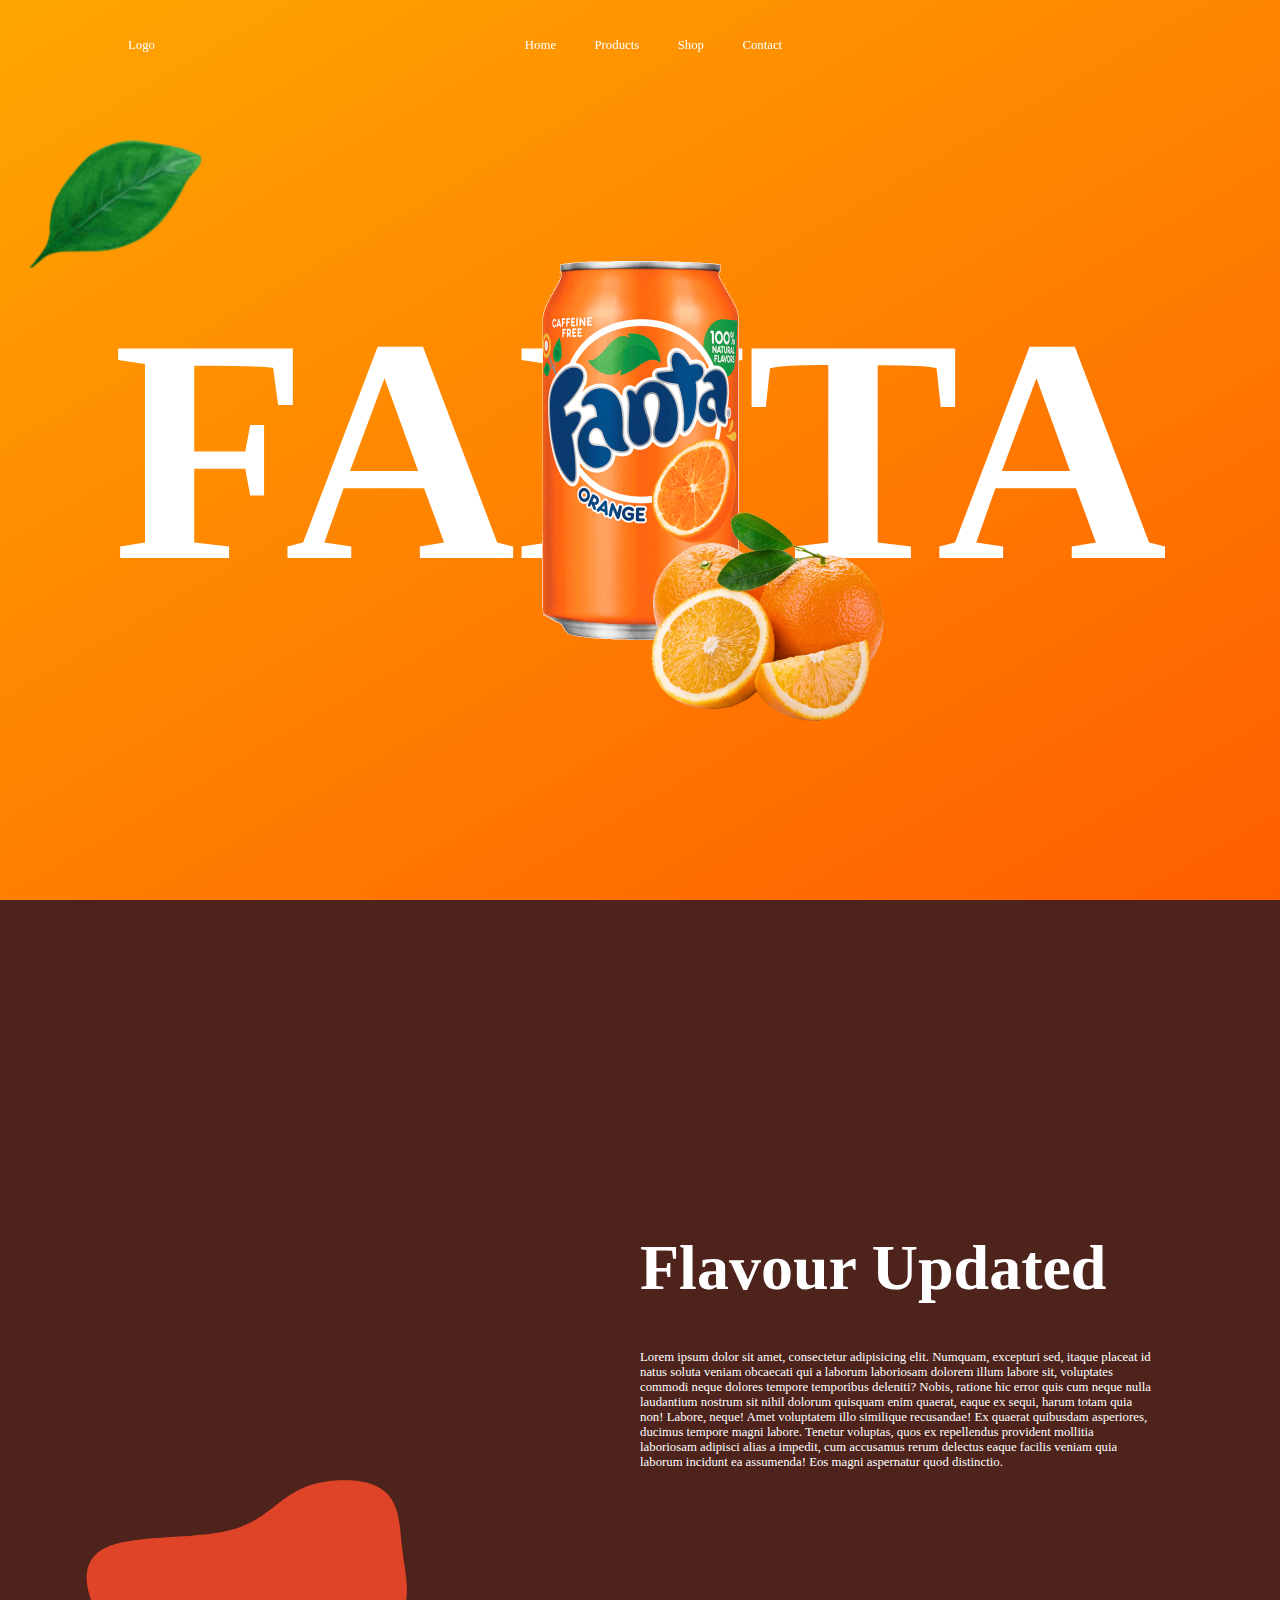
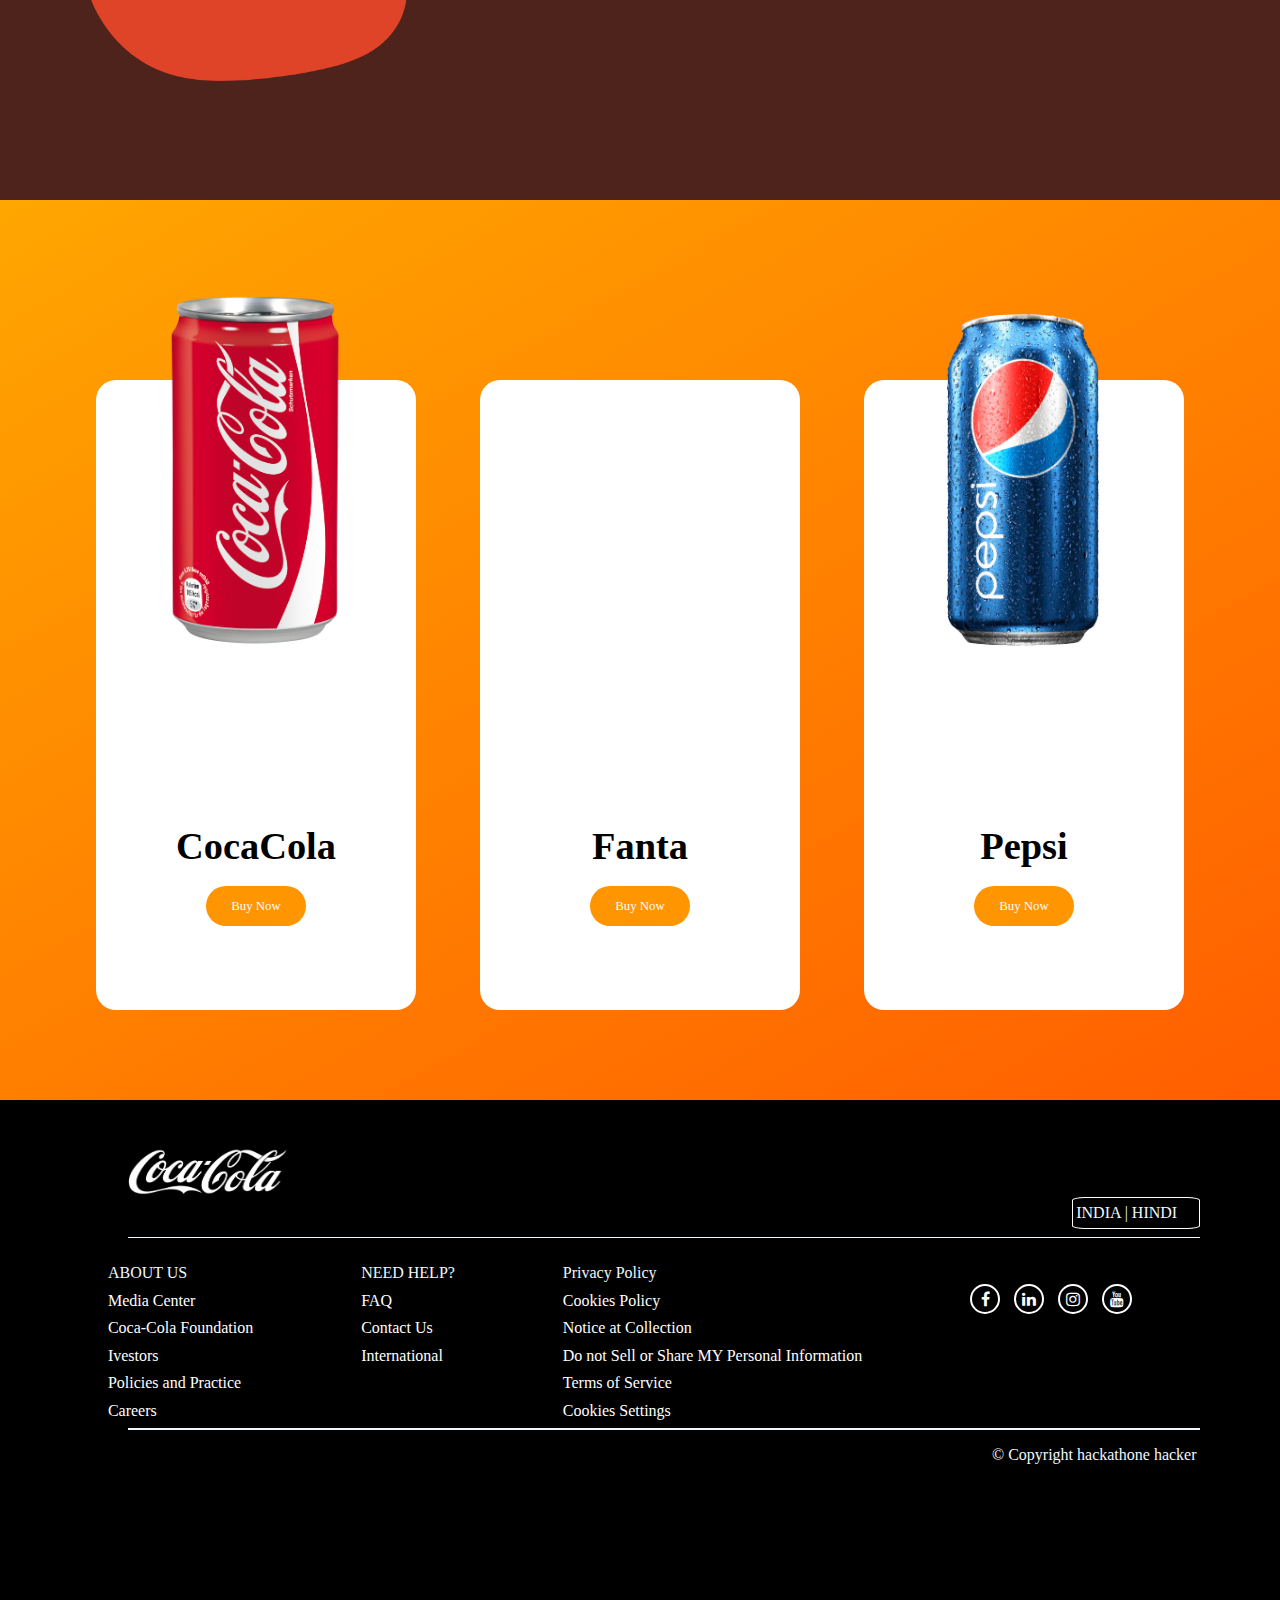
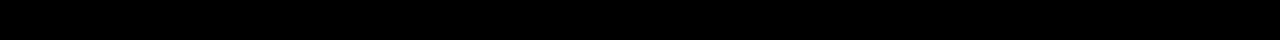
==== index.html @ 5b88c214 "first commit" ====
<!DOCTYPE html>
<html lang="en">
<head>
    <meta charset="UTF-8">
    <meta name="viewport" content="width=device-width, initial-scale=1.0">
    <link href="https://cdn.jsdelivr.net/npm/remixicon@3.5.0/fonts/remixicon.css" rel="stylesheet">
    
    <link rel="stylesheet" href="https://cdnjs.cloudflare.com/ajax/libs/font-awesome/6.6.0/css/all.min.css" integrity="sha512-Kc323vGBEqzTmouAECnVceyQqyqdsSiqLQISBL29aUW4U/M7pSPA/gEUZQqv1cwx4OnYxTxve5UMg5GT6L4JJg==" crossorigin="anonymous" referrerpolicy="no-referrer" />
    <link rel="stylesheet" href="https://cdnjs.cloudflare.com/ajax/libs/font-awesome/4.7.0/css/font-awesome.min.css">
    <link rel="stylesheet" href="style.css">
    <title>coca web</title>
</head>
<body>
    <div id="main">
        <nav>
            <a href="#">Logo</a>
            <div class="cntr-nav">
                <a href="#">Home</a>
                <a href="#">Products</a>
                <a href="#">Shop</a>
                <a href="#">Contact</a>
            </div>
            <i class="ri-menu-fill"></i>
        </nav>
        <div class="one">
            <h1>FANTA</h1>
            <img id="orange-cut" src="Assets/orange2.png" alt="">
            <img id="fanta" src="fanta.png" alt="">
            <img id="orange" src="orange.webp" alt="">
            <img id="leaf" src="leaf.webp" alt="">
            <img id="leaf2" src="leaf2 (1).png" alt="">
            <img id="leaf3" src="leaf2.png" alt="">
        </div>
        <div class="two">
            <div class="lft-two">
                <svg viewBox="0 0 200 200" xmlns="http://www.w3.org/2000/svg">
                    <path fill="#e04428" d="M41.5,-59.5C49.8,-51.1,49.7,-33.6,50.7,-19.2C51.7,-4.7,53.8,6.7,52.4,18.9C51.1,31.1,46.3,44.1,36.9,52.9C27.6,61.8,13.8,66.5,-2.5,70C-18.8,73.4,-37.7,75.6,-52.5,68.5C-67.3,61.5,-78.2,45.2,-84.5,27.1C-90.9,9,-92.7,-10.8,-80.5,-19.3C-68.3,-27.8,-42.1,-24.8,-26.3,-30.8C-10.6,-36.8,-5.3,-51.7,5.7,-59.5C16.6,-67.3,33.2,-68,41.5,-59.5Z" transform="translate(100 100)" />
                  </svg>
            </div>
            <div class="rght-two">
                <h1>Flavour Updated</h1>
                <p>Lorem ipsum dolor sit amet, consectetur adipisicing elit. Numquam, excepturi sed, itaque placeat id natus soluta veniam obcaecati qui a laborum laboriosam dolorem illum labore sit, voluptates commodi neque dolores tempore temporibus deleniti? Nobis, ratione hic error quis cum neque nulla laudantium nostrum sit nihil dolorum quisquam enim quaerat, eaque ex sequi, harum totam quia non! Labore, neque! Amet voluptatem illo similique recusandae! Ex quaerat quibusdam asperiores, ducimus tempore magni labore. Tenetur voluptas, quos ex repellendus provident mollitia laboriosam adipisci alias a impedit, cum accusamus rerum delectus eaque facilis veniam quia laborum incidunt ea assumenda! Eos magni aspernatur quod distinctio.</p>
            </div>
        </div>
        <div class="three">
            <div class="card">
                <img class="lemon lemon1" src="Assets/lemon.webp" alt="">
                <img id="cocacola" src="cocacola_PNG10.png" alt="">
                <h1>CocaCola</h1>
                <button>Buy Now</button>
            </div>
            <div class="card">
                <h1>Fanta</h1>
                <button>Buy Now</button>
            </div>
            <div class="card">
                <img class="lemon lemon2" src="Assets/lemon.webp" alt="">
                <img id="pepsi" src="pepsi.png" alt="">
                <h1>Pepsi</h1>
                <button>Buy Now</button>
            </div>
        </div>
        <div class="footer">
            <div class="footlogo">
                <img src="cocacola-logo-cocacola-icon-free-free-vector.jpg" class="logophoto" >
                <p class="location"><i class="fas fa-map-marker-alt"></i> INDIA | HINDI</p>
            </div>
            <div class="line"></div>
            <div class="rows">
                <div class="row1">
                    <ul>
                        <li class="light">ABOUT US</li>
                        <li><a href="#">Media Center</a></li>
                        <li><a href="#">Coca-Cola Foundation</a></li>
                        <li><a href="#">Ivestors</a></li>
                        <li><a href="#">Policies and Practice</a></li>
                        <li><a href="#">Careers</a></li>
                    </ul>
                </div>
                <div class="row2">
                    <ul>
                        <li class="light">NEED HELP?</li>
                        <li><a href="#">FAQ</a></li>
                        <li><a href="#">Contact Us</a></li>
                        <li><a href="#">International</a></li>
                        
                    </ul>
                </div>
                <div class="row3">
                    <ul>
                        <li class="light">Privacy Policy</li>
                        <li><a href="#">Cookies Policy</a></li>
                        <li> <a href="#">Notice at Collection</a></li>
                        <li><a href="#">Do not Sell or Share MY Personal Information</a></li>
                        <li><a href="#">Terms of Service </a></li>
                        <li><a href="#">Cookies Settings</a></li>
                    </ul>
                </div>
                <div class="footicon">
                    <a href="#" class="fa fa-facebook" id="foticon"></a>                                                                                                                                                                                                                                                                                                                                                                          
                    <a href="#" class="fa fa-linkedin" id="foticon"></a>
                    <a href="#" class="fa fa-instagram" id="foticon"></a>
                    <a href="#" class="fa fa-youtube" id="foticon"></a>

                </div>
            </div>
            <div class="line"></div>
            <p class="copyright">© Copyright hackathone hacker
            </p>
        </div>
    </div>
  



    <script src="https://cdnjs.cloudflare.com/ajax/libs/gsap/3.12.2/gsap.min.js" integrity="sha512-16esztaSRplJROstbIIdwX3N97V1+pZvV33ABoG1H2OyTttBxEGkTsoIVsiP1iaTtM8b3+hu2kB6pQ4Clr5yug==" crossorigin="anonymous" referrerpolicy="no-referrer"></script>
    <script src="https://cdnjs.cloudflare.com/ajax/libs/gsap/3.12.2/ScrollTrigger.min.js" integrity="sha512-Ic9xkERjyZ1xgJ5svx3y0u3xrvfT/uPkV99LBwe68xjy/mGtO+4eURHZBW2xW4SZbFrF1Tf090XqB+EVgXnVjw==" crossorigin="anonymous" referrerpolicy="no-referrer"></script>
    <script src="script.js"></script>
</body>
</html>
---- style.css ----
@font-face {
    font-family: Product Sans;
    src: url(Fonts/Product\ Sans\ Regular.ttf);
}
@font-face {
    font-family: Product Sans B;
    src: url(Fonts/Product\ Sans\ Bold.ttf);
}
*{
    margin: 0;
    padding: 0;
    box-sizing: border-box;
    font-family: Product Sans;
}
html , body{
    height: 100%;
    width: 100%;
}

body::-webkit-scrollbar {
    display: none;
  }

#main{
    width: 100%;
    height: 100vh;
    background-color: orangered;
}

nav{
    position: fixed;
    display: flex;
    align-items: center;
    justify-content: space-between;
    width: 100%;
    height: 10vh;
    padding: 0vw 10vw;
    z-index: 99;
}

nav a, i{
    font-size: 1vw;
    text-decoration: none;
    color: #fff;
}

.cntr-nav{
    display: flex;
    gap: 3vw;
}

nav i{
    font-size: 1.5vw;
}

.one{
    display: flex;
    align-items: center;
    justify-content: center;
    width: 100%;
    height: 100vh;
    background:linear-gradient(150deg, rgb(255, 166, 0), rgb(255, 94, 0));
}

.one h1{
    font-size: 25vw;
    font-family: Product Sans B;
    color: #fff;
}

#fanta{
    position: absolute;
    width: 40%;
    z-index: 2;
    transition: all cubic-bezier(0.19, 1, 0.22, 1)0.5s;
}

#orange-cut{
    position: absolute;
    top: 10%;
    left: 32%;
    width: 15%;
    z-index: 1;
    transition: all cubic-bezier(0.19, 1, 0.22, 1)0.5s;

}

#orange{
    position: absolute;
    width: 20%;
    z-index: 3;
    top: 55%;
    right: 30%;
    transition: all cubic-bezier(0.19, 1, 0.22, 1)0.5s;

}

#leaf{
    top: 10%;
    left: 0%;
    transform: rotate(60deg);
    position: absolute;
    width: 18%;
    transition: all cubic-bezier(0.19, 1, 0.22, 1)0.5s;

}

#leaf2{
    top: 70%;
    left: 80%;
    transform: rotate(-90deg);
    position: absolute;
    width: 12%;
    transition: all cubic-bezier(0.19, 1, 0.22, 1)0.5s;

}

#leaf3{
    position: absolute;
    width: 20%;
    top: 10%;
    right: 0%;
}

.two{
    display: flex;
    width: 100%;
    height: 100vh;
    background:#4d231c ;
}

.lft-two, .rght-two{
    display: flex;
    align-items: flex-start;
    justify-content: center;
    flex-direction: column;
    gap: 5vh;
    width: 50%;
    height: 100%;
}

.lft-two svg{
    margin-top: 50vh;
    width: 90%;
    transform: rotateX(50deg);
}

.rght-two h1{
    color: #fff;
    font-size: 5vw;
}

.rght-two p{
    font-size: 1vw;
    color: #fff;
    width: 80%;
}

.three{
    display: flex;
    align-items: center;
    justify-content: center;
    gap: 5vw;
    width: 100%;
    height: 100vh;
    background:linear-gradient(150deg, rgb(255, 166, 0), rgb(255, 94, 0));
}

.card{
    position: relative;
    display: flex;
    align-items: center;
    justify-content: center;
    flex-direction: column;
    gap: 2vh;
    width: 25vw;
    height: 70vh;
    margin-top: 10vh;
    border-radius: 20px;
    background-color: #fff;
}

.card h1{
    margin-top: 40vh;
    font-size: 3vw;
}

.card button{
    font-size: 1vw;
    border-radius: 50px;
    border: none;
    color: #fff;
    background-color: rgb(255, 149, 0);
    padding: 1vw 2vw;
}

#cocacola{
    top: -15%;
    position: absolute;
    width: 60%;
    left: 50%;
    transform: translate(-50%, 0%);
    transition: all cubic-bezier(0.19, 1, 0.22, 1)0.5s;

}

#pepsi{
    top: -15%;
    position: absolute;
    width: 85%;
    left: 50%;
    transform: translate(-50%, 0%);
    transition: all cubic-bezier(0.19, 1, 0.22, 1)0.5s;

}

.lemon{
    top: -30%;
    position: absolute;
    left: 50%;
    width: 25vw;
    transform: translate(-50%, 0%);
    transition: all cubic-bezier(0.19, 1, 0.22, 1)0.5s;
}
.footer{
    height:60%;
    background-color: black;
    color:aliceblue;
    
}
.line{
    height: 0.1rem;
    background-color: aliceblue;
    margin-top: 0.5rem;
    width: 67rem;
    margin-left: 8rem;

}

.rows{
    margin-top: 2rem;
    display:flex;
    justify-content: space-evenly;
    margin-top:1rem;
}
li{
   list-style-type:none; 
   text-decoration:none;
   padding-top: 0.6rem; 
}
a{
    text-decoration: none;
    color:white
}
a:hover{
    color: #ed1c16;
}
.location{
    align-items:end;
    border:1px solid white;
    width: 8rem;
    border-radius: 10%;
    height: 2rem;
    padding-top:0.4rem;
    margin-top:-0.2rem;
    padding-left: 0.2rem;
    margin-left: 67rem;
}
.copyright{
    padding-left: 62rem;
    padding-top: 1rem;
}
.footicon{
    margin-top: 30px;
    margin-right: 30px;
}
.logophoto{
    height: 3rem;
    width:10rem;
    background-size:cover;
    margin-left: 8rem;
    margin-top: 3rem;
}
#foticon{
    border:2px solid white;
    border-radius: 50%;
    width: 30px;
    height:30px;
    text-align: center;
    padding-top: 5px;
    margin-right: 10px;
}
#foticon:hover{
    background-color:#4d231c;
    color:white;
    

 }
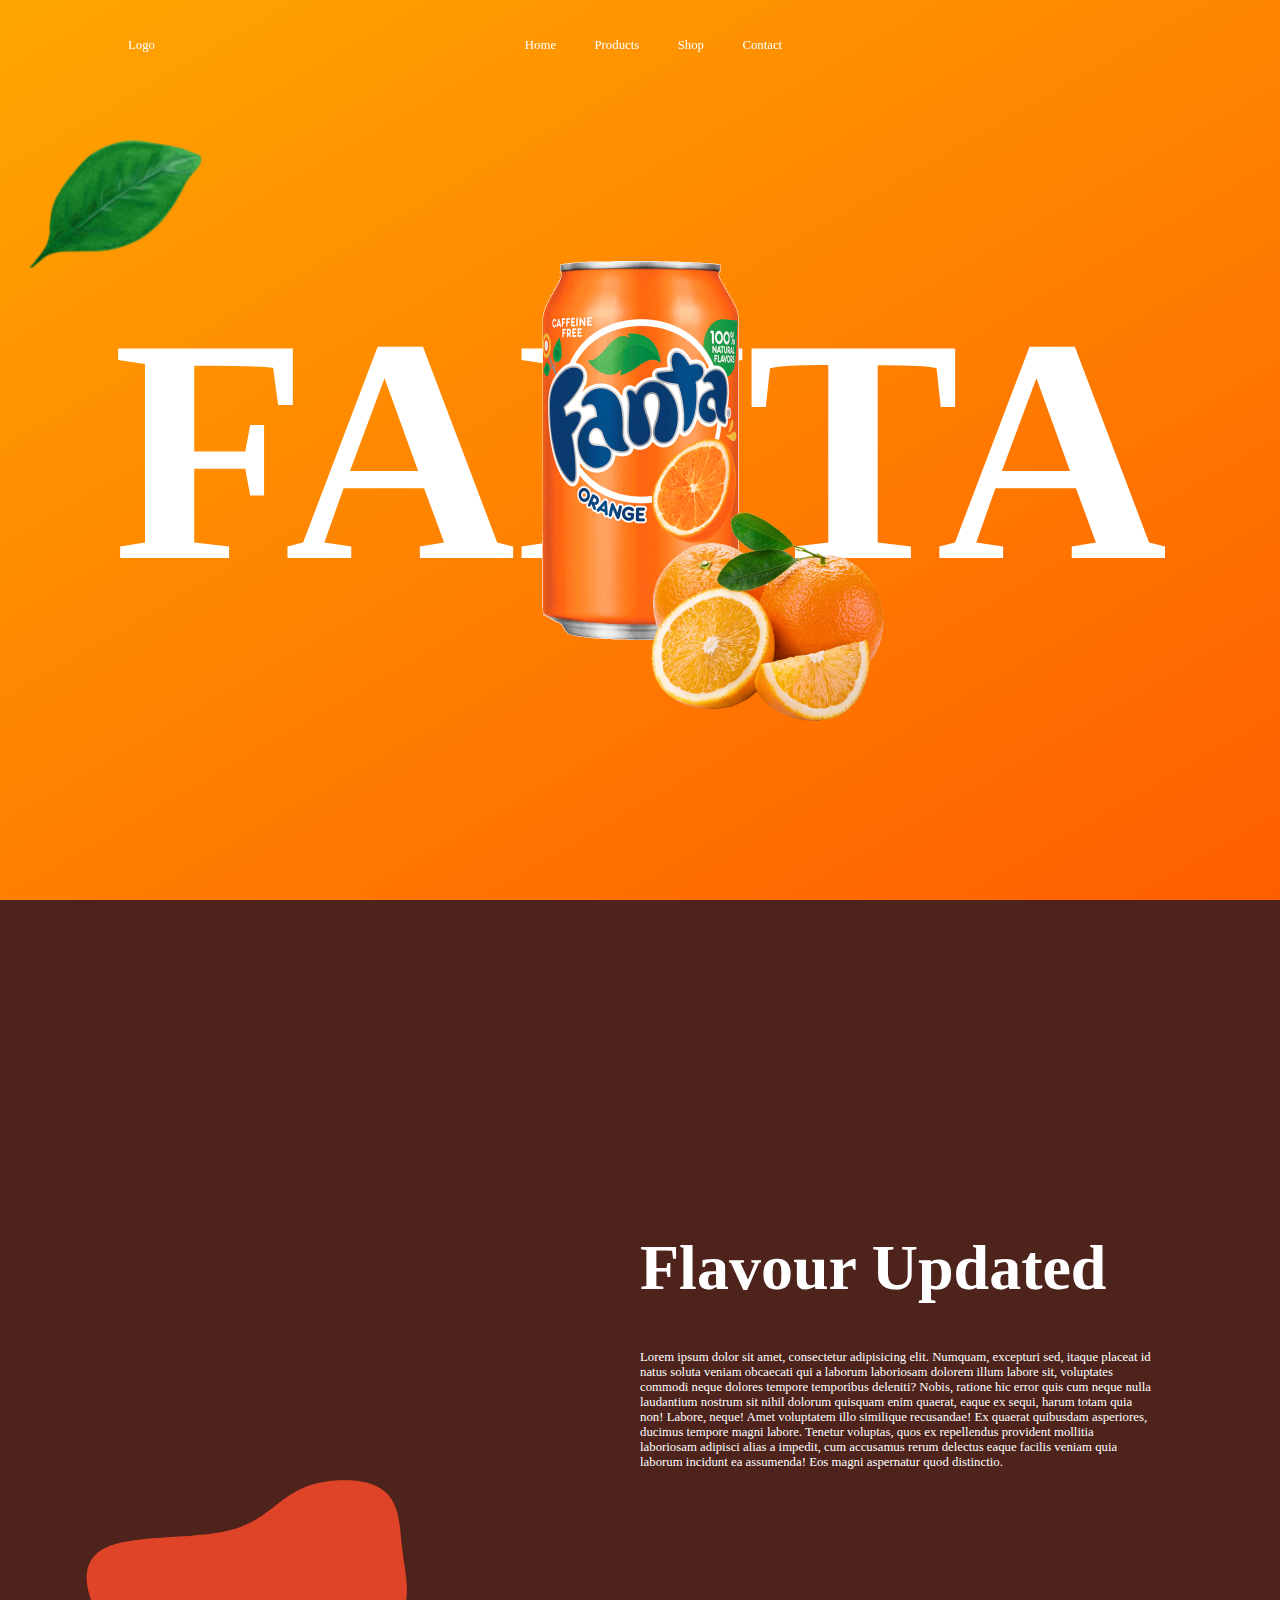
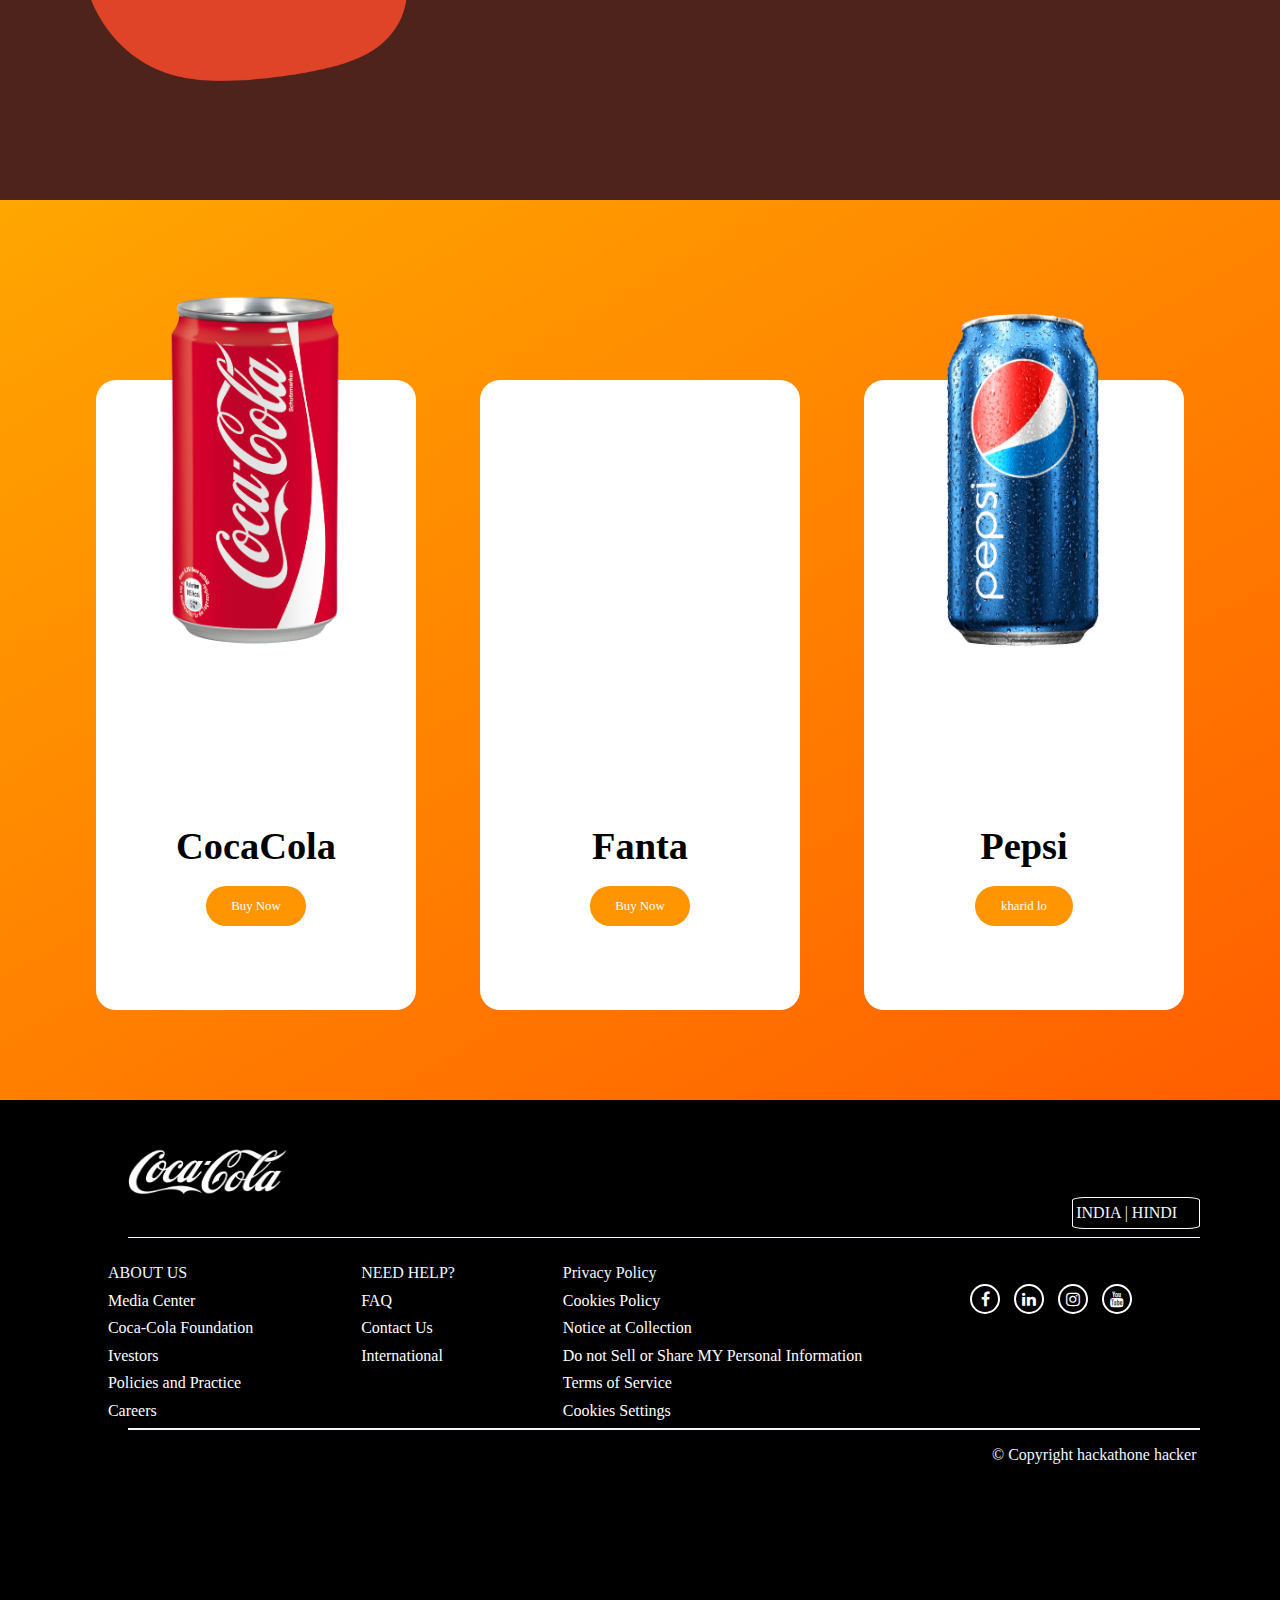
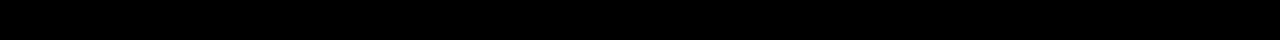
==== commit 569f0e7f: "hello git" ====
--- a/index.html
+++ b/index.html
@@ -57,7 +57,7 @@
                 <img class="lemon lemon2" src="Assets/lemon.webp" alt="">
                 <img id="pepsi" src="pepsi.png" alt="">
                 <h1>Pepsi</h1>
-                <button>Buy Now</button>
+                <button>kharid lo</button>
             </div>
         </div>
         <div class="footer">
